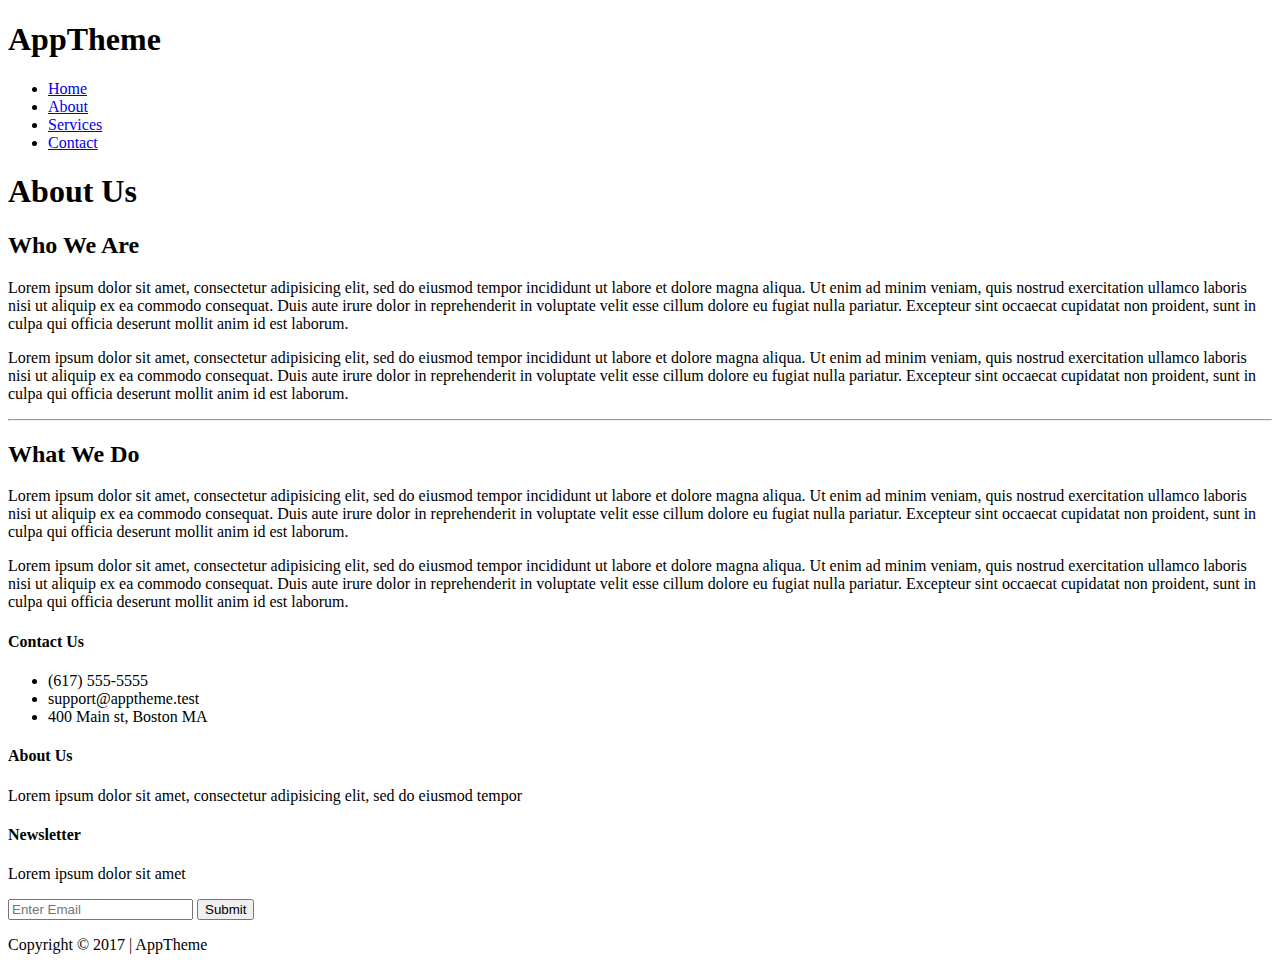
==== about.html @ 708bc459 "enhancement" ====
<!DOCTYPE html>
<html>
<head>
    <meta charset="utf-8">
    <title>AppTheme | About</title>
    <link rel="stylesheet" href="css/flexboxgrid.css">
    <link rel="stylesheet" href="css/font-awesome.css">
    <link rel="stylesheet" href="css/style.css">
</head>
<body>
<!-- HEADER -->
<header id="main-header">
<div class="container"> 
        <div class="row end-sm end-md end-lg center-xs middle-xs middle-sm middle-md middle-lg">
    <div class="col-xs-12 col-sm-2 col-md-2 col-lg-2">
            <h1><span class="primary-text">App</span>Theme</h1>
          </div>
          <div class="col-xs-12 col-sm-10 col-md-10 col-lg-10">
            <nav id="navbar">
              <ul>
                <li><a href="index.html">Home</a></li>
                <li class="current"><a href="about.html">About</a></li>
                <li><a href="services.html">Services</a></li>
                <li><a href="contact.html">Contact</a></li>
              </ul>
            </nav>
          </div>
        </div>
</div>
</header>

<!-- SUBHEADER -->
<section id="subheader">
    <div class="container">
    <div class="row">
    <div class="col-xs-12 col-sm-12 col-md-12 col-lg-12">
        <h1>About Us</h1>
    </div>
    </div>
    </div>
    </section>

<!-- MAIN PAGE -->
<section id="page" class="about">
    <div class="container">
    <div class="row center-xs center-sm center-md center-lg">
    <div class="col-xs-12 col-sm-12 col-md-12 col-lg-12">
        <h2><span class="primary-text">Who</span> We Are</h2>
        <p>Lorem ipsum dolor sit amet, consectetur adipisicing elit, sed do eiusmod tempor incididunt ut labore et dolore magna aliqua. Ut enim ad minim veniam, quis nostrud exercitation ullamco laboris nisi ut aliquip ex ea commodo consequat. Duis aute irure dolor in reprehenderit in voluptate velit esse cillum dolore eu fugiat nulla pariatur. Excepteur sint occaecat cupidatat non proident, sunt in culpa qui officia deserunt mollit anim id est laborum.</p>
        <p>Lorem ipsum dolor sit amet, consectetur adipisicing elit, sed do eiusmod tempor incididunt ut labore et dolore magna aliqua. Ut enim ad minim veniam, quis nostrud exercitation ullamco laboris nisi ut aliquip ex ea commodo consequat. Duis aute irure dolor in reprehenderit in voluptate velit esse cillum dolore eu fugiat nulla pariatur. Excepteur sint occaecat cupidatat non proident, sunt in culpa qui officia deserunt mollit anim id est laborum.</p>
        <hr>
        <h2><span class="primary-text">What</span> We Do</h2>
        <p>Lorem ipsum dolor sit amet, consectetur adipisicing elit, sed do eiusmod tempor incididunt ut labore et dolore magna aliqua. Ut enim ad minim veniam, quis nostrud exercitation ullamco laboris nisi ut aliquip ex ea commodo consequat. Duis aute irure dolor in reprehenderit in voluptate velit esse cillum dolore eu fugiat nulla pariatur. Excepteur sint occaecat cupidatat non proident, sunt in culpa qui officia deserunt mollit anim id est laborum.</p>
        <p>Lorem ipsum dolor sit amet, consectetur adipisicing elit, sed do eiusmod tempor incididunt ut labore et dolore magna aliqua. Ut enim ad minim veniam, quis nostrud exercitation ullamco laboris nisi ut aliquip ex ea commodo consequat. Duis aute irure dolor in reprehenderit in voluptate velit esse cillum dolore eu fugiat nulla pariatur. Excepteur sint occaecat cupidatat non proident, sunt in culpa qui officia deserunt mollit anim id est laborum.</p>
    </div>
    </div>
    </div>
</section>

<!-- COMPANY -->
<section id="company">
    <div class="container">
    <div class="row">
    <div class="col-xs-12 col-sm-4 col-md-4 col-lg-4">
        <h4>Contact Us</h4>
        <ul>
            <li><i class="fa fa-phone"></i> (617) 555-5555</li>
            <li><i class="fa fa-envelope"></i> support@apptheme.test</li>
            <li><i class="fa fa-map"></i> 400 Main st, Boston MA</li>
            </ul>
    </div>
    <div class="col-xs-12 col-sm-4 col-md-4 col-lg-4">
        <h4>About Us</h4>
        <p>Lorem ipsum dolor sit amet, consectetur adipisicing elit, sed do eiusmod tempor</p>
    </div>
    <div class="col-xs-12 col-sm-4 col-md-4 col-lg-4">
        <h4>Newsletter</h4>
        <p>Lorem ipsum dolor sit amet</p>
        <form>
        <input type="text" name="email" placeholder="Enter Email">
        <button type="submit" name="button">Submit</button>
        </form>
    </div>
    </div>
    </div>
    </section>

<!-- FOOTER -->
<footer id="main-footer">
    <div class="container">
    <div class="row center-xs center-sm center-md center-lg">
    <div class="col-xs-12 col-sm-12 col-md-12 col-lg-12">
    <p>Copyright &copy; 2017 | AppTheme</p>
    </div>
    </div>
    </div>
    </footer>

</body>
</html>
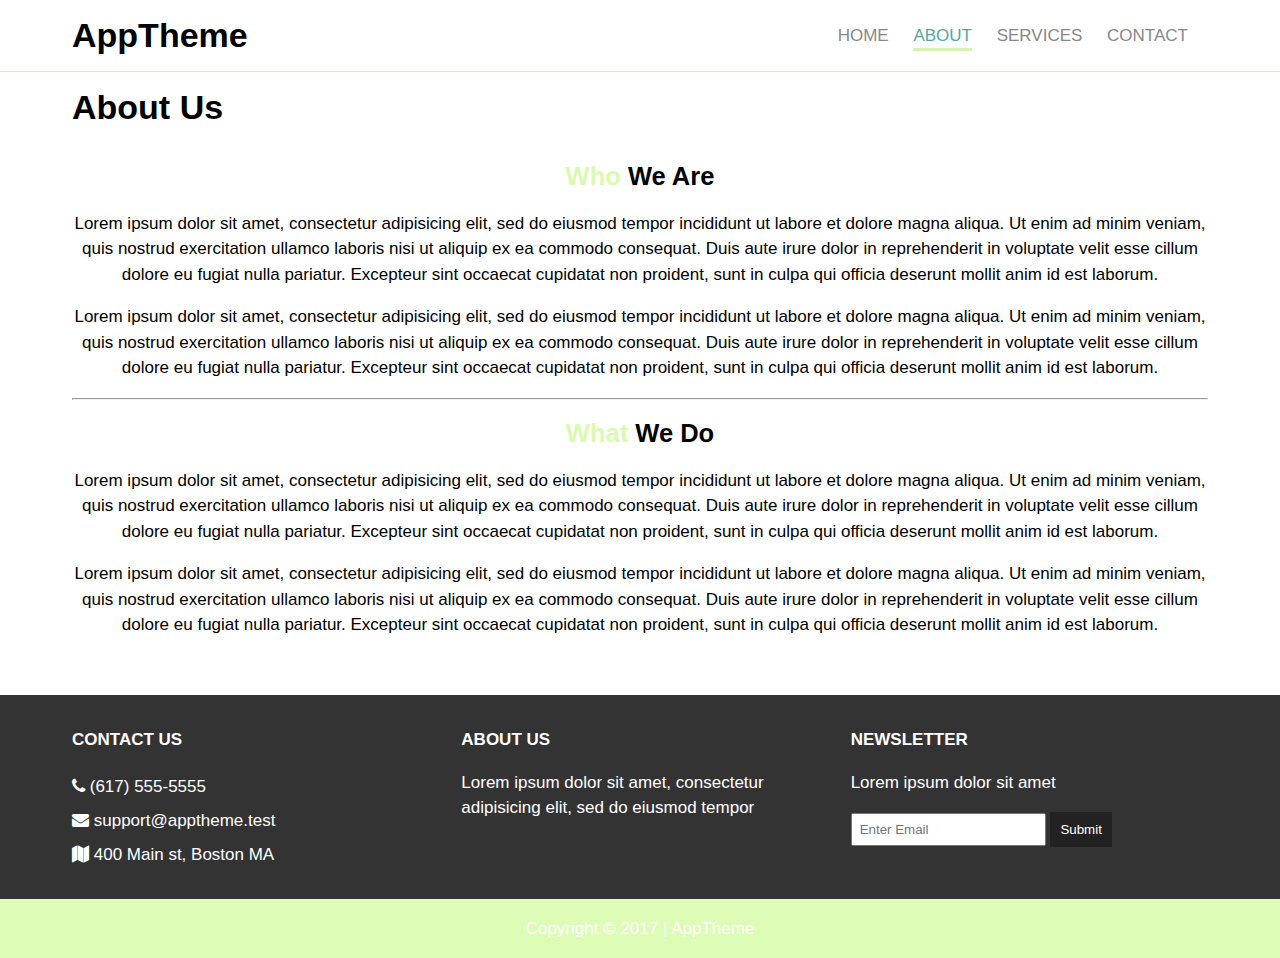
==== commit ec2bc691: "finishing touch" ====
--- a/about.html
+++ b/about.html
@@ -3,30 +3,30 @@
 <head>
     <meta charset="utf-8">
     <title>AppTheme | About</title>
-    <link rel="stylesheet" href="css/flexboxgrid.css">
-    <link rel="stylesheet" href="css/font-awesome.css">
-    <link rel="stylesheet" href="css/style.css">
+    <link rel="stylesheet" href="CSS/flexboxgrid.css">
+    <link rel="stylesheet" href="CSS/font-awesome.css">
+    <link rel="stylesheet" href="CSS/style.css">
 </head>
 <body>
 <!-- HEADER -->
 <header id="main-header">
-<div class="container"> 
-        <div class="row end-sm end-md end-lg center-xs middle-xs middle-sm middle-md middle-lg">
+    <div class="container"> 
+    <div class="row end-sm end-md end-lg center-xs middle-xs middle-sm middle-md middle-lg">
     <div class="col-xs-12 col-sm-2 col-md-2 col-lg-2">
-            <h1><span class="primary-text">App</span>Theme</h1>
-          </div>
-          <div class="col-xs-12 col-sm-10 col-md-10 col-lg-10">
-            <nav id="navbar">
-              <ul>
-                <li><a href="index.html">Home</a></li>
-                <li class="current"><a href="about.html">About</a></li>
-                <li><a href="services.html">Services</a></li>
-                <li><a href="contact.html">Contact</a></li>
-              </ul>
-            </nav>
-          </div>
-        </div>
-</div>
+        <h1>AppTheme</h1>
+    </div>
+    <div class="col-xs-12 col-sm-10 col-md-10 col-lg-10">
+    <nav id="navbar">
+        <ul>
+            <li><a href="index.html">Home</a></li>
+            <li class="current"><a href="about.html">About</a></li>
+            <li><a href="services.html">Services</a></li>
+            <li><a href="contact.html">Contact</a></li>
+        </ul>
+    </nav>
+    </div>
+    </div>
+    </div>
 </header>
 
 <!-- SUBHEADER -->
--- a/CSS/flexboxgrid.css
+++ b/CSS/flexboxgrid.css
@@ -0,0 +1,894 @@
+/* Uncomment and set these variables to customize the grid. */
+
+.container-fluid {
+  margin-right: auto;
+  margin-left: auto;
+  padding-right: 2rem;
+  padding-left: 2rem;
+}
+
+.row {
+  box-sizing: border-box;
+  display: -ms-flexbox;
+  display: -webkit-box;
+  display: flex;
+  -ms-flex: 0 1 auto;
+  -webkit-box-flex: 0;
+  flex: 0 1 auto;
+  -ms-flex-direction: row;
+  -webkit-box-orient: horizontal;
+  -webkit-box-direction: normal;
+  flex-direction: row;
+  -ms-flex-wrap: wrap;
+  flex-wrap: wrap;
+  margin-right: -1rem;
+  margin-left: -1rem;
+}
+
+.row.reverse {
+  -ms-flex-direction: row-reverse;
+  -webkit-box-orient: horizontal;
+  -webkit-box-direction: reverse;
+  flex-direction: row-reverse;
+}
+
+.col.reverse {
+  -ms-flex-direction: column-reverse;
+  -webkit-box-orient: vertical;
+  -webkit-box-direction: reverse;
+  flex-direction: column-reverse;
+}
+
+.col-xs,
+.col-xs-1,
+.col-xs-2,
+.col-xs-3,
+.col-xs-4,
+.col-xs-5,
+.col-xs-6,
+.col-xs-7,
+.col-xs-8,
+.col-xs-9,
+.col-xs-10,
+.col-xs-11,
+.col-xs-12 {
+  box-sizing: border-box;
+  -ms-flex: 0 0 auto;
+  -webkit-box-flex: 0;
+  flex: 0 0 auto;
+  padding-right: 1rem;
+  padding-left: 1rem;
+}
+
+.col-xs {
+  -webkit-flex-grow: 1;
+  -ms-flex-positive: 1;
+  -webkit-box-flex: 1;
+  flex-grow: 1;
+  -ms-flex-preferred-size: 0;
+  flex-basis: 0;
+  max-width: 100%;
+}
+
+.col-xs-1 {
+  -ms-flex-preferred-size: 8.333%;
+  flex-basis: 8.333%;
+  max-width: 8.333%;
+}
+
+.col-xs-2 {
+  -ms-flex-preferred-size: 16.667%;
+  flex-basis: 16.667%;
+  max-width: 16.667%;
+}
+
+.col-xs-3 {
+  -ms-flex-preferred-size: 25%;
+  flex-basis: 25%;
+  max-width: 25%;
+}
+
+.col-xs-4 {
+  -ms-flex-preferred-size: 33.333%;
+  flex-basis: 33.333%;
+  max-width: 33.333%;
+}
+
+.col-xs-5 {
+  -ms-flex-preferred-size: 41.667%;
+  flex-basis: 41.667%;
+  max-width: 41.667%;
+}
+
+.col-xs-6 {
+  -ms-flex-preferred-size: 50%;
+  flex-basis: 50%;
+  max-width: 50%;
+}
+
+.col-xs-7 {
+  -ms-flex-preferred-size: 58.333%;
+  flex-basis: 58.333%;
+  max-width: 58.333%;
+}
+
+.col-xs-8 {
+  -ms-flex-preferred-size: 66.667%;
+  flex-basis: 66.667%;
+  max-width: 66.667%;
+}
+
+.col-xs-9 {
+  -ms-flex-preferred-size: 75%;
+  flex-basis: 75%;
+  max-width: 75%;
+}
+
+.col-xs-10 {
+  -ms-flex-preferred-size: 83.333%;
+  flex-basis: 83.333%;
+  max-width: 83.333%;
+}
+
+.col-xs-11 {
+  -ms-flex-preferred-size: 91.667%;
+  flex-basis: 91.667%;
+  max-width: 91.667%;
+}
+
+.col-xs-12 {
+  -ms-flex-preferred-size: 100%;
+  flex-basis: 100%;
+  max-width: 100%;
+}
+
+.col-xs-offset-1 {
+  margin-left: 8.333%;
+}
+
+.col-xs-offset-2 {
+  margin-left: 16.667%;
+}
+
+.col-xs-offset-3 {
+  margin-left: 25%;
+}
+
+.col-xs-offset-4 {
+  margin-left: 33.333%;
+}
+
+.col-xs-offset-5 {
+  margin-left: 41.667%;
+}
+
+.col-xs-offset-6 {
+  margin-left: 50%;
+}
+
+.col-xs-offset-7 {
+  margin-left: 58.333%;
+}
+
+.col-xs-offset-8 {
+  margin-left: 66.667%;
+}
+
+.col-xs-offset-9 {
+  margin-left: 75%;
+}
+
+.col-xs-offset-10 {
+  margin-left: 83.333%;
+}
+
+.col-xs-offset-11 {
+  margin-left: 91.667%;
+}
+
+.start-xs {
+  -ms-flex-pack: start;
+  -webkit-box-pack: start;
+  justify-content: flex-start;
+  text-align: start;
+}
+
+.center-xs {
+  -ms-flex-pack: center;
+  -webkit-box-pack: center;
+  justify-content: center;
+  text-align: center;
+}
+
+.end-xs {
+  -ms-flex-pack: end;
+  -webkit-box-pack: end;
+  justify-content: flex-end;
+  text-align: end;
+}
+
+.top-xs {
+  -ms-flex-align: start;
+  -webkit-box-align: start;
+  align-items: flex-start;
+}
+
+.middle-xs {
+  -ms-flex-align: center;
+  -webkit-box-align: center;
+  align-items: center;
+}
+
+.bottom-xs {
+  -ms-flex-align: end;
+  -webkit-box-align: end;
+  align-items: flex-end;
+}
+
+.around-xs {
+  -ms-flex-pack: distribute;
+  justify-content: space-around;
+}
+
+.between-xs {
+  -ms-flex-pack: justify;
+  -webkit-box-pack: justify;
+  justify-content: space-between;
+}
+
+.first-xs {
+  -ms-flex-order: -1;
+  -webkit-box-ordinal-group: 0;
+  order: -1;
+}
+
+.last-xs {
+  -ms-flex-order: 1;
+  -webkit-box-ordinal-group: 2;
+  order: 1;
+}
+
+@media only screen and (min-width: 48em) {
+  .container {
+    width: 46rem;
+  }
+
+  .col-sm,
+  .col-sm-1,
+  .col-sm-2,
+  .col-sm-3,
+  .col-sm-4,
+  .col-sm-5,
+  .col-sm-6,
+  .col-sm-7,
+  .col-sm-8,
+  .col-sm-9,
+  .col-sm-10,
+  .col-sm-11,
+  .col-sm-12 {
+    box-sizing: border-box;
+    -ms-flex: 0 0 auto;
+    -webkit-box-flex: 0;
+    flex: 0 0 auto;
+    padding-right: 1rem;
+    padding-left: 1rem;
+  }
+
+  .col-sm {
+    -webkit-flex-grow: 1;
+    -ms-flex-positive: 1;
+    -webkit-box-flex: 1;
+    flex-grow: 1;
+    -ms-flex-preferred-size: 0;
+    flex-basis: 0;
+    max-width: 100%;
+  }
+
+  .col-sm-1 {
+    -ms-flex-preferred-size: 8.333%;
+    flex-basis: 8.333%;
+    max-width: 8.333%;
+  }
+
+  .col-sm-2 {
+    -ms-flex-preferred-size: 16.667%;
+    flex-basis: 16.667%;
+    max-width: 16.667%;
+  }
+
+  .col-sm-3 {
+    -ms-flex-preferred-size: 25%;
+    flex-basis: 25%;
+    max-width: 25%;
+  }
+
+  .col-sm-4 {
+    -ms-flex-preferred-size: 33.333%;
+    flex-basis: 33.333%;
+    max-width: 33.333%;
+  }
+
+  .col-sm-5 {
+    -ms-flex-preferred-size: 41.667%;
+    flex-basis: 41.667%;
+    max-width: 41.667%;
+  }
+
+  .col-sm-6 {
+    -ms-flex-preferred-size: 50%;
+    flex-basis: 50%;
+    max-width: 50%;
+  }
+
+  .col-sm-7 {
+    -ms-flex-preferred-size: 58.333%;
+    flex-basis: 58.333%;
+    max-width: 58.333%;
+  }
+
+  .col-sm-8 {
+    -ms-flex-preferred-size: 66.667%;
+    flex-basis: 66.667%;
+    max-width: 66.667%;
+  }
+
+  .col-sm-9 {
+    -ms-flex-preferred-size: 75%;
+    flex-basis: 75%;
+    max-width: 75%;
+  }
+
+  .col-sm-10 {
+    -ms-flex-preferred-size: 83.333%;
+    flex-basis: 83.333%;
+    max-width: 83.333%;
+  }
+
+  .col-sm-11 {
+    -ms-flex-preferred-size: 91.667%;
+    flex-basis: 91.667%;
+    max-width: 91.667%;
+  }
+
+  .col-sm-12 {
+    -ms-flex-preferred-size: 100%;
+    flex-basis: 100%;
+    max-width: 100%;
+  }
+
+  .col-sm-offset-1 {
+    margin-left: 8.333%;
+  }
+
+  .col-sm-offset-2 {
+    margin-left: 16.667%;
+  }
+
+  .col-sm-offset-3 {
+    margin-left: 25%;
+  }
+
+  .col-sm-offset-4 {
+    margin-left: 33.333%;
+  }
+
+  .col-sm-offset-5 {
+    margin-left: 41.667%;
+  }
+
+  .col-sm-offset-6 {
+    margin-left: 50%;
+  }
+
+  .col-sm-offset-7 {
+    margin-left: 58.333%;
+  }
+
+  .col-sm-offset-8 {
+    margin-left: 66.667%;
+  }
+
+  .col-sm-offset-9 {
+    margin-left: 75%;
+  }
+
+  .col-sm-offset-10 {
+    margin-left: 83.333%;
+  }
+
+  .col-sm-offset-11 {
+    margin-left: 91.667%;
+  }
+
+  .start-sm {
+    -ms-flex-pack: start;
+    -webkit-box-pack: start;
+    justify-content: flex-start;
+    text-align: start;
+  }
+
+  .center-sm {
+    -ms-flex-pack: center;
+    -webkit-box-pack: center;
+    justify-content: center;
+    text-align: center;
+  }
+
+  .end-sm {
+    -ms-flex-pack: end;
+    -webkit-box-pack: end;
+    justify-content: flex-end;
+    text-align: end;
+  }
+
+  .top-sm {
+    -ms-flex-align: start;
+    -webkit-box-align: start;
+    align-items: flex-start;
+  }
+
+  .middle-sm {
+    -ms-flex-align: center;
+    -webkit-box-align: center;
+    align-items: center;
+  }
+
+  .bottom-sm {
+    -ms-flex-align: end;
+    -webkit-box-align: end;
+    align-items: flex-end;
+  }
+
+  .around-sm {
+    -ms-flex-pack: distribute;
+    justify-content: space-around;
+  }
+
+  .between-sm {
+    -ms-flex-pack: justify;
+    -webkit-box-pack: justify;
+    justify-content: space-between;
+  }
+
+  .first-sm {
+    -ms-flex-order: -1;
+    -webkit-box-ordinal-group: 0;
+    order: -1;
+  }
+
+  .last-sm {
+    -ms-flex-order: 1;
+    -webkit-box-ordinal-group: 2;
+    order: 1;
+  }
+}
+
+@media only screen and (min-width: 62em) {
+  .container {
+    width: 61rem;
+  }
+
+  .col-md,
+  .col-md-1,
+  .col-md-2,
+  .col-md-3,
+  .col-md-4,
+  .col-md-5,
+  .col-md-6,
+  .col-md-7,
+  .col-md-8,
+  .col-md-9,
+  .col-md-10,
+  .col-md-11,
+  .col-md-12 {
+    box-sizing: border-box;
+    -ms-flex: 0 0 auto;
+    -webkit-box-flex: 0;
+    flex: 0 0 auto;
+    padding-right: 1rem;
+    padding-left: 1rem;
+  }
+
+  .col-md {
+    -webkit-flex-grow: 1;
+    -ms-flex-positive: 1;
+    -webkit-box-flex: 1;
+    flex-grow: 1;
+    -ms-flex-preferred-size: 0;
+    flex-basis: 0;
+    max-width: 100%;
+  }
+
+  .col-md-1 {
+    -ms-flex-preferred-size: 8.333%;
+    flex-basis: 8.333%;
+    max-width: 8.333%;
+  }
+
+  .col-md-2 {
+    -ms-flex-preferred-size: 16.667%;
+    flex-basis: 16.667%;
+    max-width: 16.667%;
+  }
+
+  .col-md-3 {
+    -ms-flex-preferred-size: 25%;
+    flex-basis: 25%;
+    max-width: 25%;
+  }
+
+  .col-md-4 {
+    -ms-flex-preferred-size: 33.333%;
+    flex-basis: 33.333%;
+    max-width: 33.333%;
+  }
+
+  .col-md-5 {
+    -ms-flex-preferred-size: 41.667%;
+    flex-basis: 41.667%;
+    max-width: 41.667%;
+  }
+
+  .col-md-6 {
+    -ms-flex-preferred-size: 50%;
+    flex-basis: 50%;
+    max-width: 50%;
+  }
+
+  .col-md-7 {
+    -ms-flex-preferred-size: 58.333%;
+    flex-basis: 58.333%;
+    max-width: 58.333%;
+  }
+
+  .col-md-8 {
+    -ms-flex-preferred-size: 66.667%;
+    flex-basis: 66.667%;
+    max-width: 66.667%;
+  }
+
+  .col-md-9 {
+    -ms-flex-preferred-size: 75%;
+    flex-basis: 75%;
+    max-width: 75%;
+  }
+
+  .col-md-10 {
+    -ms-flex-preferred-size: 83.333%;
+    flex-basis: 83.333%;
+    max-width: 83.333%;
+  }
+
+  .col-md-11 {
+    -ms-flex-preferred-size: 91.667%;
+    flex-basis: 91.667%;
+    max-width: 91.667%;
+  }
+
+  .col-md-12 {
+    -ms-flex-preferred-size: 100%;
+    flex-basis: 100%;
+    max-width: 100%;
+  }
+
+  .col-md-offset-1 {
+    margin-left: 8.333%;
+  }
+
+  .col-md-offset-2 {
+    margin-left: 16.667%;
+  }
+
+  .col-md-offset-3 {
+    margin-left: 25%;
+  }
+
+  .col-md-offset-4 {
+    margin-left: 33.333%;
+  }
+
+  .col-md-offset-5 {
+    margin-left: 41.667%;
+  }
+
+  .col-md-offset-6 {
+    margin-left: 50%;
+  }
+
+  .col-md-offset-7 {
+    margin-left: 58.333%;
+  }
+
+  .col-md-offset-8 {
+    margin-left: 66.667%;
+  }
+
+  .col-md-offset-9 {
+    margin-left: 75%;
+  }
+
+  .col-md-offset-10 {
+    margin-left: 83.333%;
+  }
+
+  .col-md-offset-11 {
+    margin-left: 91.667%;
+  }
+
+  .start-md {
+    -ms-flex-pack: start;
+    -webkit-box-pack: start;
+    justify-content: flex-start;
+    text-align: start;
+  }
+
+  .center-md {
+    -ms-flex-pack: center;
+    -webkit-box-pack: center;
+    justify-content: center;
+    text-align: center;
+  }
+
+  .end-md {
+    -ms-flex-pack: end;
+    -webkit-box-pack: end;
+    justify-content: flex-end;
+    text-align: end;
+  }
+
+  .top-md {
+    -ms-flex-align: start;
+    -webkit-box-align: start;
+    align-items: flex-start;
+  }
+
+  .middle-md {
+    -ms-flex-align: center;
+    -webkit-box-align: center;
+    align-items: center;
+  }
+
+  .bottom-md {
+    -ms-flex-align: end;
+    -webkit-box-align: end;
+    align-items: flex-end;
+  }
+
+  .around-md {
+    -ms-flex-pack: distribute;
+    justify-content: space-around;
+  }
+
+  .between-md {
+    -ms-flex-pack: justify;
+    -webkit-box-pack: justify;
+    justify-content: space-between;
+  }
+
+  .first-md {
+    -ms-flex-order: -1;
+    -webkit-box-ordinal-group: 0;
+    order: -1;
+  }
+
+  .last-md {
+    -ms-flex-order: 1;
+    -webkit-box-ordinal-group: 2;
+    order: 1;
+  }
+}
+
+@media only screen and (min-width: 75em) {
+  .container {
+    width: 71rem;
+  }
+
+  .col-lg,
+  .col-lg-1,
+  .col-lg-2,
+  .col-lg-3,
+  .col-lg-4,
+  .col-lg-5,
+  .col-lg-6,
+  .col-lg-7,
+  .col-lg-8,
+  .col-lg-9,
+  .col-lg-10,
+  .col-lg-11,
+  .col-lg-12 {
+    box-sizing: border-box;
+    -ms-flex: 0 0 auto;
+    -webkit-box-flex: 0;
+    flex: 0 0 auto;
+    padding-right: 1rem;
+    padding-left: 1rem;
+  }
+
+  .col-lg {
+    -webkit-flex-grow: 1;
+    -ms-flex-positive: 1;
+    -webkit-box-flex: 1;
+    flex-grow: 1;
+    -ms-flex-preferred-size: 0;
+    flex-basis: 0;
+    max-width: 100%;
+  }
+
+  .col-lg-1 {
+    -ms-flex-preferred-size: 8.333%;
+    flex-basis: 8.333%;
+    max-width: 8.333%;
+  }
+
+  .col-lg-2 {
+    -ms-flex-preferred-size: 16.667%;
+    flex-basis: 16.667%;
+    max-width: 16.667%;
+  }
+
+  .col-lg-3 {
+    -ms-flex-preferred-size: 25%;
+    flex-basis: 25%;
+    max-width: 25%;
+  }
+
+  .col-lg-4 {
+    -ms-flex-preferred-size: 33.333%;
+    flex-basis: 33.333%;
+    max-width: 33.333%;
+  }
+
+  .col-lg-5 {
+    -ms-flex-preferred-size: 41.667%;
+    flex-basis: 41.667%;
+    max-width: 41.667%;
+  }
+
+  .col-lg-6 {
+    -ms-flex-preferred-size: 50%;
+    flex-basis: 50%;
+    max-width: 50%;
+  }
+
+  .col-lg-7 {
+    -ms-flex-preferred-size: 58.333%;
+    flex-basis: 58.333%;
+    max-width: 58.333%;
+  }
+
+  .col-lg-8 {
+    -ms-flex-preferred-size: 66.667%;
+    flex-basis: 66.667%;
+    max-width: 66.667%;
+  }
+
+  .col-lg-9 {
+    -ms-flex-preferred-size: 75%;
+    flex-basis: 75%;
+    max-width: 75%;
+  }
+
+  .col-lg-10 {
+    -ms-flex-preferred-size: 83.333%;
+    flex-basis: 83.333%;
+    max-width: 83.333%;
+  }
+
+  .col-lg-11 {
+    -ms-flex-preferred-size: 91.667%;
+    flex-basis: 91.667%;
+    max-width: 91.667%;
+  }
+
+  .col-lg-12 {
+    -ms-flex-preferred-size: 100%;
+    flex-basis: 100%;
+    max-width: 100%;
+  }
+
+  .col-lg-offset-1 {
+    margin-left: 8.333%;
+  }
+
+  .col-lg-offset-2 {
+    margin-left: 16.667%;
+  }
+
+  .col-lg-offset-3 {
+    margin-left: 25%;
+  }
+
+  .col-lg-offset-4 {
+    margin-left: 33.333%;
+  }
+
+  .col-lg-offset-5 {
+    margin-left: 41.667%;
+  }
+
+  .col-lg-offset-6 {
+    margin-left: 50%;
+  }
+
+  .col-lg-offset-7 {
+    margin-left: 58.333%;
+  }
+
+  .col-lg-offset-8 {
+    margin-left: 66.667%;
+  }
+
+  .col-lg-offset-9 {
+    margin-left: 75%;
+  }
+
+  .col-lg-offset-10 {
+    margin-left: 83.333%;
+  }
+
+  .col-lg-offset-11 {
+    margin-left: 91.667%;
+  }
+
+  .start-lg {
+    -ms-flex-pack: start;
+    -webkit-box-pack: start;
+    justify-content: flex-start;
+    text-align: start;
+  }
+
+  .center-lg {
+    -ms-flex-pack: center;
+    -webkit-box-pack: center;
+    justify-content: center;
+    text-align: center;
+  }
+
+  .end-lg {
+    -ms-flex-pack: end;
+    -webkit-box-pack: end;
+    justify-content: flex-end;
+    text-align: end;
+  }
+
+  .top-lg {
+    -ms-flex-align: start;
+    -webkit-box-align: start;
+    align-items: flex-start;
+  }
+
+  .middle-lg {
+    -ms-flex-align: center;
+    -webkit-box-align: center;
+    align-items: center;
+  }
+
+  .bottom-lg {
+    -ms-flex-align: end;
+    -webkit-box-align: end;
+    align-items: flex-end;
+  }
+
+  .around-lg {
+    -ms-flex-pack: distribute;
+    justify-content: space-around;
+  }
+
+  .between-lg {
+    -ms-flex-pack: justify;
+    -webkit-box-pack: justify;
+    justify-content: space-between;
+  }
+
+  .first-lg {
+    -ms-flex-order: -1;
+    -webkit-box-ordinal-group: 0;
+    order: -1;
+  }
+
+  .last-lg {
+    -ms-flex-order: 1;
+    -webkit-box-ordinal-group: 2;
+    order: 1;
+  }
+}--- a/CSS/style.css
+++ b/CSS/style.css
@@ -0,0 +1,221 @@
+body{
+  font-family:'Open-sans', sans-serif;
+  font-size:17px;
+  line-height:1.5em;
+  margin:0;
+  padding:0;
+}
+
+img{
+  width:100%;
+}
+
+.container{
+  margin:auto;
+}
+
+/* COMMON CLASSES */
+.primary-text{
+  color:#dafab0;
+}
+
+.primary-background{
+  background:#c4f073;
+}
+
+/* HEADER */
+#main-header{
+  border-bottom:1px solid #d6f3b1;
+}
+
+/* NAVBAR */
+#navbar{
+  text-transform:uppercase;
+}
+
+#navbar li{
+  display:inline;
+  padding-right:20px;
+  list-style:none;
+}
+
+#navbar a{
+  text-decoration:none;
+  color:#888;
+}
+
+#navbar li.current a, #navbar a:hover{
+  color:#56a79a;
+  border-bottom: 3px solid #d6f3b1;
+  padding-bottom:3px;
+}
+
+/* SHOWCASE */
+#showcase{
+  background:url('../images/showcase.jpg') no-repeat center center;
+  border-bottom:1px solid #d6f3b1;
+  margin-bottom:30px;
+}
+
+#showcase .row{
+  height:600px;
+}
+
+#showcase h1{
+  font-size:50px;
+  margin:0;
+  padding-bottom:20px;
+}
+
+#showcase p{
+  color:rgb(90, 88, 88);
+  margin:0;
+}
+
+#showcase .showcase-content{
+  background:#d6f3b1;
+  color:#56a79a;
+  border-radius:90px;
+  padding:40px;
+  opacity:0.9;
+}
+
+/* FEATURES */
+#features h2{
+  font-size:35px;
+  margin:0;
+  padding-bottom:10px;
+}
+
+#features p{
+  color:#888;
+  margin:0;
+  margin-bottom:40px;
+}
+
+#features .fa{
+  font-size:60px;
+  color:#d6f3b1;
+}
+
+/* INFO */
+#info{
+  background:rgb(88, 87, 87) url('../images/info-bg.jpg') no-repeat;
+  color:#56a79a;
+}
+
+#info h2{
+  font-size:35px;
+  margin:0;
+  padding-bottom:10px;
+}
+
+#info ul{
+  list-style:none;
+  padding:0;
+}
+
+#info li{
+  line-height:2em;
+  font-size:20px;
+}
+
+/* COMPANY */
+#company{
+  background:#333;
+  color:#fff;
+  padding:10px 0;
+}
+
+#company h4{
+  text-transform:uppercase;
+  margin-bottom:0;
+}
+
+#company ul{
+  padding:0;
+  list-style:none;
+  line-height:2em;
+}
+
+#company input[type="text"]{
+  padding:7px;
+}
+
+#company button{
+  background:#222;
+  color:#fff;
+  padding:10px;
+  border:0;
+}
+
+/* FOOTER */
+#main-footer{
+  background:#ddfcb5;
+  color:#fff;
+}
+
+/* PAGE */
+#page{
+  margin-bottom:40px;
+}
+
+/* SERVICES */
+.services ul li{
+  list-style:none;
+  padding:10px;
+}
+
+.services ul li:nth-child(odd){
+  background:#56a79a;
+  color:#fff;
+}
+
+.services ul li:nth-child(even){
+  background:#d6f3b1;
+  color:#fff;
+}
+
+/* CONTACT */
+.contact form{
+  background:#56a79a;
+  color:#fff;
+  padding:20px;
+}
+
+.contact form input[type="text"]{
+  width:50%;
+  height:30px;
+  margin-bottom:10px;
+}
+
+.contact form textarea{
+  width:50%;
+  height:100px;
+}
+
+.contact form button{
+  width:50%;
+  padding:10px 0;
+  border:0;
+  background:#222;
+  color:#fff;
+}
+
+.contact form label{
+  text-transform:uppercase;
+}
+
+/* MEDIA QUERIES */
+@media(max-width:800px){
+  #showcase h1{
+    font-size:30px;
+  }
+}
+
+@media(max-width:500px){
+  #showcase .showcase-content{
+    padding:40px 10px;
+  }
+}
+
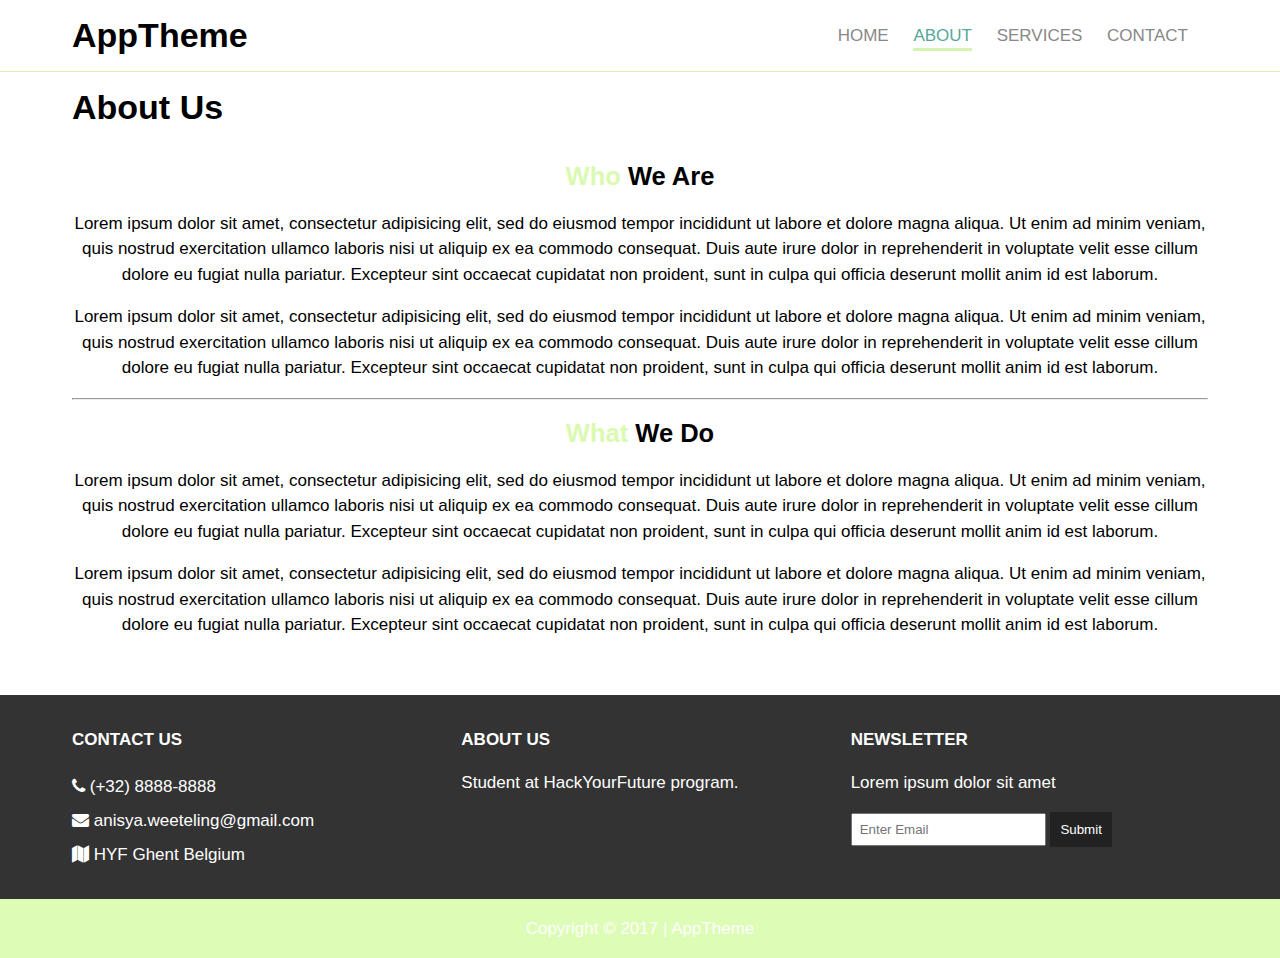
==== commit 412f74bc: "finishing touch3" ====
--- a/about.html
+++ b/about.html
@@ -64,14 +64,14 @@
     <div class="col-xs-12 col-sm-4 col-md-4 col-lg-4">
         <h4>Contact Us</h4>
         <ul>
-            <li><i class="fa fa-phone"></i> (617) 555-5555</li>
-            <li><i class="fa fa-envelope"></i> support@apptheme.test</li>
-            <li><i class="fa fa-map"></i> 400 Main st, Boston MA</li>
+            <li><i class="fa fa-phone"></i> (+32) 8888-8888</li>
+            <li><i class="fa fa-envelope"></i> anisya.weeteling@gmail.com</li>
+            <li><i class="fa fa-map"></i> HYF Ghent Belgium</li>
             </ul>
     </div>
     <div class="col-xs-12 col-sm-4 col-md-4 col-lg-4">
         <h4>About Us</h4>
-        <p>Lorem ipsum dolor sit amet, consectetur adipisicing elit, sed do eiusmod tempor</p>
+        <p>Student at HackYourFuture program.</p>
     </div>
     <div class="col-xs-12 col-sm-4 col-md-4 col-lg-4">
         <h4>Newsletter</h4>
